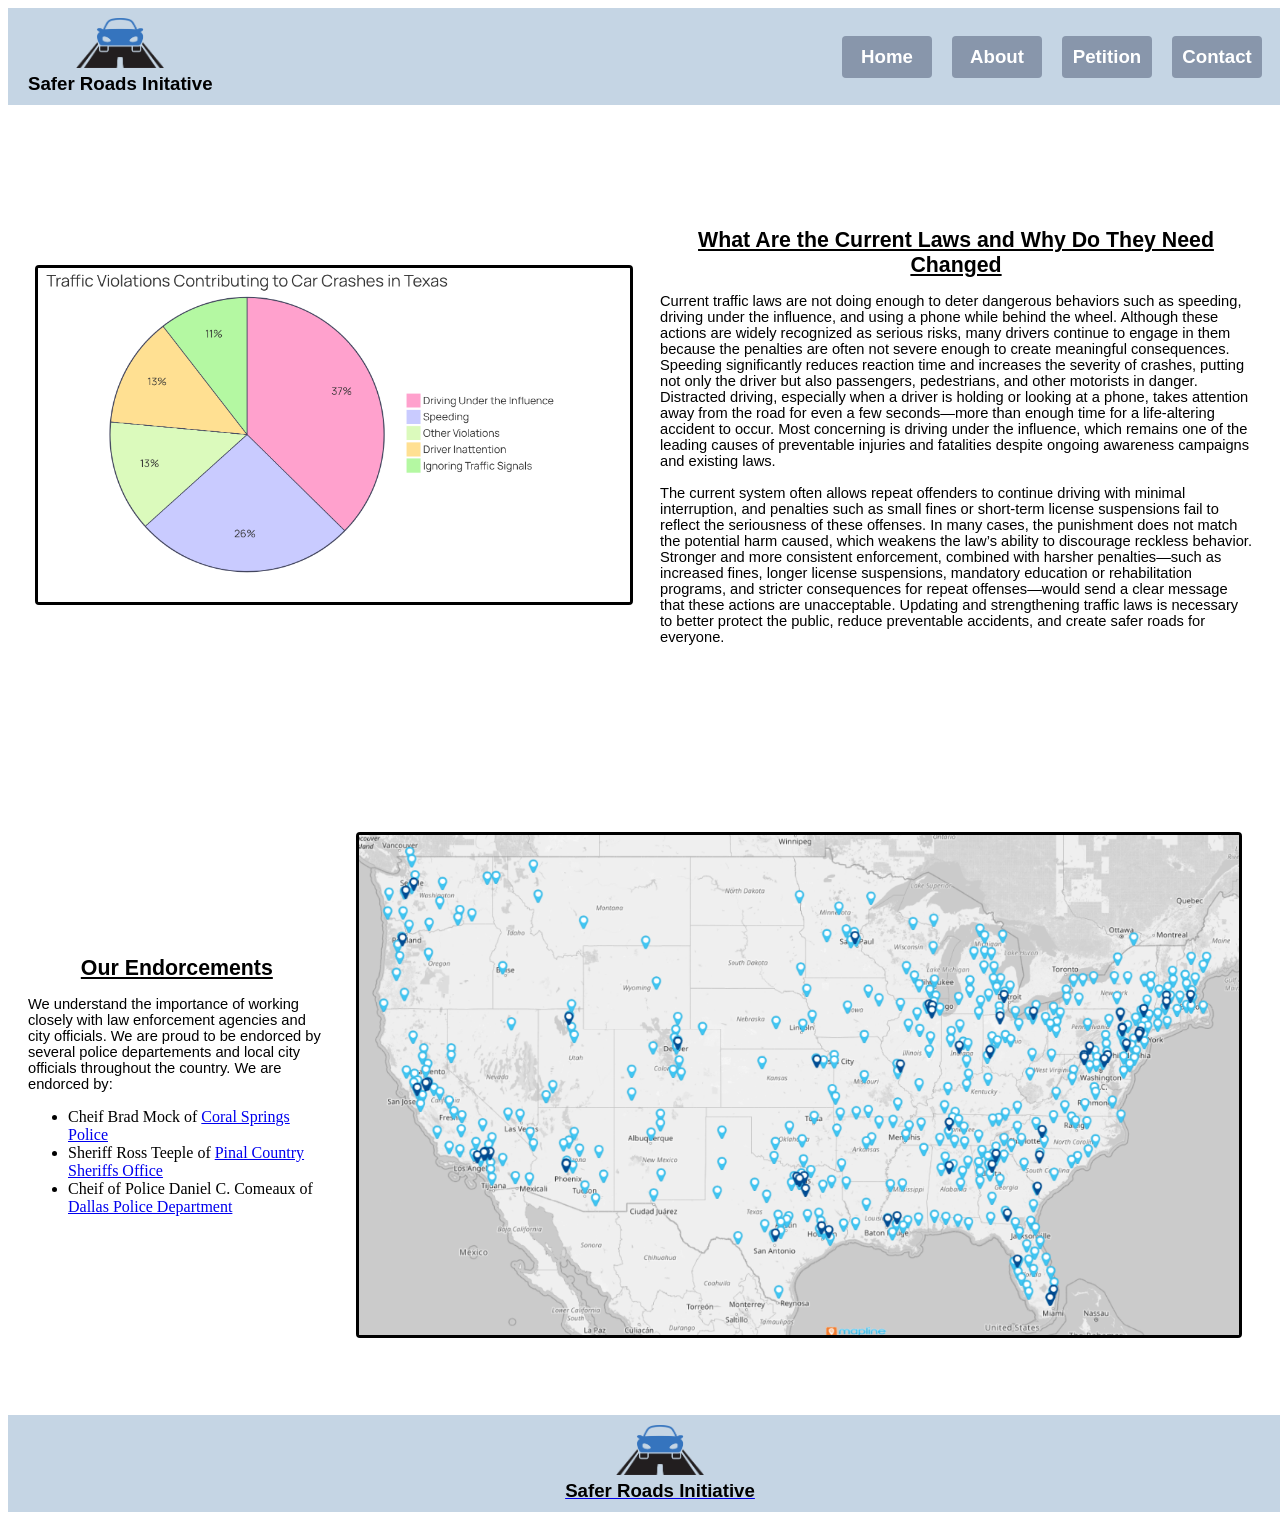
==== about.html @ 8eb15d78 "Update about.html" ====
<html>
  <head>
    <link rel="stylesheet" href="style.css">
    <title>About Us</title>
    <link rel="icon" href="favicon.png" type="image/png">
    <meta name="viewport" content="width=device-width, initial-scale=1.0">
  </head>
  <div id="header-placeholder"></div>




  <body>
  <section class="white-content-block">
    <div class="image-wrapper">
      <img src="Texas-Stats.webp" alt="Pie chart showing what traffic violations led to a crash. DUI's and speeding make up the majority." class="section-image">
    </div>
    <div class="text-content">
      <h1 class="main-page-h1">
        What Are the Current Laws and Why Do They Need Changed
      </h1>

      <p class="main-page-p">
Current traffic laws are not doing enough to deter dangerous behaviors such as speeding, driving under the influence, and using a phone while behind the wheel.
        Although these actions are widely recognized as serious risks, many drivers continue to engage in them because the penalties are often not severe enough to create meaningful consequences.
        Speeding significantly reduces reaction time and increases the severity of crashes, putting not only the driver but also passengers, pedestrians, and other motorists in danger.
        Distracted driving, especially when a driver is holding or looking at a phone, takes attention away from the road for even a few seconds—more than enough time for a life-altering
        accident to occur. Most concerning is driving under the influence, which remains one of the leading causes of preventable injuries and fatalities despite ongoing awareness campaigns
        and existing laws.
        <br>
        <br>
The current system often allows repeat offenders to continue driving with minimal interruption, and penalties such as small fines or short-term license suspensions fail to
        reflect the seriousness of these offenses. In many cases, the punishment does not match the potential harm caused, which weakens the law’s ability to discourage
        reckless behavior. Stronger and more consistent enforcement, combined with harsher penalties—such as increased fines, longer license suspensions, mandatory
        education or rehabilitation programs, and stricter consequences for repeat offenses—would send a clear message that these actions are unacceptable.
        Updating and strengthening traffic laws is necessary to better protect the public, reduce preventable accidents, and create safer roads for everyone.
      </p>
    </div>
  </section>


  <section class="white-content-block">

    <div class="text-content">
      <h1 class="main-page-h1">
        Our Endorcements
      </h1>

      <p class="main-page-p">
        We understand the importance of working closely with law enforcement agencies and city officials.
        We are proud to be endorced by several police departements and local city officials throughout the country.
        We are endorced by:
      </p>
      <ul class="endorcements-list">
        <li>
          Cheif Brad Mock of <a href="https://www.coralsprings.gov/Government/Departments/Police">Coral Springs Police</a>
        </li>
        <li>
          Sheriff Ross Teeple of <a href="https://www.pinal.gov/772/Sheriff">Pinal Country Sheriffs Office</a>
        </li>
        <li>
          Cheif of Police Daniel C. Comeaux of <a href="https://www.dallaspolice.net/">Dallas Police Department
        </li>
      </ul>
    </div>

    <div class="image-wrapper">
      <img src="Map.png" alt="Map of locations where local agencies or officals have endorced our petition" class="section-image-2">
    </div>
  </section>
    <div id="footer-placeholder"></div>
  </body>



  <script>
  fetch('header.html')
    .then(response => response.text())
    .then(data => {
      document.getElementById('header-placeholder').innerHTML = data;
    })
    .catch(error => console.error('Error loading header:', error));
    fetch('footer.html')
    .then(response => response.text())
    .then(data => {
      document.getElementById('footer-placeholder').innerHTML = data;
    })
    .catch(error => console.error('Error loading footer:', error));
  </script>
</html>
---- style.css ----
.header-bar {
  background-color: #C5D5E4;
  padding: 10px 20px;
  display: flex;
  align-items: center;
  top: 0;
  left: 0;
  width: 100%;
  justify-content: space-between;
}
.footer-bar {
  background-color: #C5D5E4;
  padding: 10px 20px;
  display: flex;
  align-items: center;
  bottom: 0;
  left: 0;
  width: 100%;
  justify-content: center;
}

.nav-button {
  background-color: #8896AB;
  color: rgb(255, 255, 255);
  font-family: Arial;
  padding: 10px 20px;
  border-radius: 4px;
  text-align: center;
  font-size: 14pt;
  cursor: pointer;
  margin: 0 10px;
  text-decoration: none;
  width: 50px;
  display: inline-block;
  font-weight: bold;
  display: flex;
  justify-content: center;
  align-items: center;
  transition-duration: 0.4s;
}
.nav-button:hover {
  background-color: #667790;
  box-shadow: 0 2px 4px 0 rgba(0,0,0,0.25);
}

.header-right {
  float: right;
  display: flex;
  align-items: center;
  margin-right: 20px
}
.header-logo {
  height: 50px;
  width: auto;
}
.logo-text-group {
  display: flex;
  flex-direction: column;
  align-items: center;
  justify-content: center;
}
.logo-text{
  color: black;
  font-family: Arial;
  font-size: 14pt;
  margin-top: 5px;
  font-weight: bold;
}



.bottom-left{
  position: absolute;
  bottom: 5px;
  left: 20px;
  color: white;
  font-family: Arial;
  font-size: 11pt;
}
.bio{
  position: absolute;
  top: 5px;
  left: 20px;
  color: white;
  font-family: Arial;
  font-size:11pt;
  max-width: 500px;
}
.green-content-block {
  position: relative;               
  width: 100%;                       
  height: 400px;                   
  background-color: #466362;        
  display: flex;
  justify-content: center;           
  align-items: center;               
  overflow: hidden;                  
  border-radius: 8px;
  margin: 10px 0;                    
}
.white-content-block {
  display: flex;
  align-items: center;
  gap: 20px;
  padding: 20px;
  height: 600px;
  background: white;
  border-radius: 8px;
  margin: 10px 0;
  overflow: hidden;
}
.petition-page-block {
  display: flex;
  flex-direction: column;
  gap: 20px;
  padding: 20px;
  height: auto;
  background: white;
  border-radius: 8px;
  margin: 10px 0;
  overflow: hidden;
}
.petition-form-block {
  background-color: white;
  display: flex;
  flex-direction: column;
  gap: 20px;
  padding: 20px;
  height: auto;
  border-radius: 8px;
  margin: 10px 0;
  overflow: hidden;
  justify-content: center;
}
.petition-form-block form > div {
  display: flex;
  gap: 10px;
  flex: 1;
}
.petition-form-block input {
  width: 100%;
  margin-top: 5px;
  background-color: #8896AB;
  color: #FFFFFF;
  font-size: 14pt;
  border: 1px solid black;
  
}
.petition-form-block form {
  width: 100%;
  max-width: 500px;
  margin: 0 auto;   
}
.fill-petition {
  color: #FFFFFF;
  font-size: 14pt;
  font-weight: bold;
  justify-content: center;
  text-align: center;
}
.petition-form-block form > div input {
  width: 50%;
}
.contact-photo{
  position: absolute;
  right: 10px;
  height: 90%;
  width: auto;
  top: 50%;
  transform: translateY(-50%);
  border-radius: 4px;
}
.section-image,
.section-image-2 {
  width: 100%;
  height: auto;
  max-height: 500px;
  object-fit: contain;
  border-radius: 4px;
  border: 3px solid black;
}
.main-page-h1 {
  font-family: Arial;
  font-size: 16pt;
  font-weight: bold;
  text-decoration: underline;
  margin-bottom: 10px;
}
.text-content h1 {
  text-align: center;
  margin-bottom: 10px;
}
.main-page-p {
  color: black;
  font-family: Arial;
  font-size: 11pt;
}
.text-content {
  flex: 1;
  
}

.image-wrapper {
  flex: 1;
  display: flex;
  justify-content: center;
  align-items: center;
  padding: 10px;
}

.sign-petition-block {
  display: flex;
  align-items: center;
  gap: 20px;
  padding: 20px;
  height: 100px;
  background: #466362;
  border-radius: 8px;
  margin: 10px 0;
  overflow: hidden;
  justify-content: space-evenly;
}
.sign-petition-block-text {
  color: white;
  font-family: Arial;
  font-size: 20pt;
}
.sign-petition-button {
  background-color: #938581;
  color: rgb(255, 255, 255);
  font-family: Arial;
  padding: 12px 24px;
  display: inline-flex;
  justify-content: center;
  text-align: center;
  align-items: center;
  text-decoration: none;
  font-size: 20pt;
}
.green-banner{
  display: flex;
  align-items: center;
  gap: 20px;
  padding: 20px;
  height: 50px;
  background: #466362;
  border-radius: 8px;
  margin: 10px 0;
  overflow: hidden;
  justify-content: center;
}
.green-banner-text{
  color: white;
  font-family: Arial;
  font-size: 25pt;
  text-align: center;
  
}

/* Mobile CSS */

@media (max-width: 768px) {
  
  /* Stack sections vertically */
  .white-content-block {
    flex-direction: column;
    height: auto;
  }

  /* Stack sign section */
  .sign-petition-block {
    flex-direction: column;
    height: auto;
    text-align: center;
  }

  /* Images take full width */
  .section-image,
  .section-image-2 {
    width: 100%;
    max-height: 300px;
  }

  /* Text takes full width */
  .text-content {
    width: 100%;
  }

  /* Header layout stacks */
  .header-bar {
    flex-direction: column;
    gap: 10px;
  }

  /* Nav buttons wrap nicely */
  .header-right {
    flex-wrap: wrap;
    justify-content: center;
    margin-right: 0;
  }

  /* Make buttons easier to tap */
  .nav-button {
    width: auto;
    padding: 10px 15px;
    font-size: 11pt;
  }
  .petition-form-block form > div {
    flex-direction: column;
  }
}

}
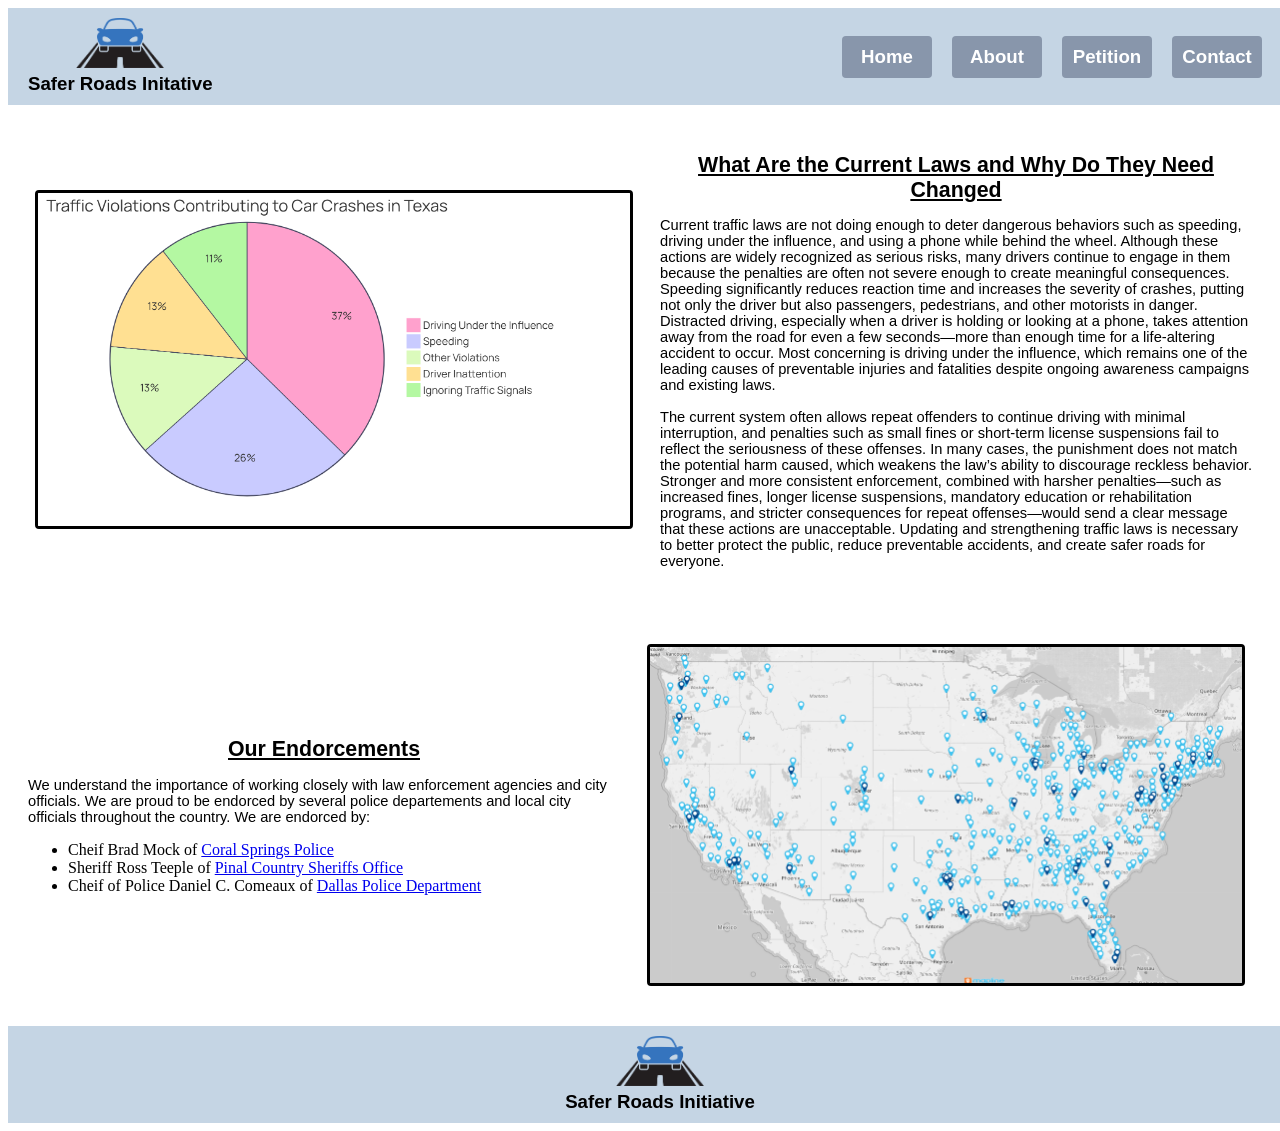
==== commit 4251fb3e: "Update about.html" ====
--- a/about.html
+++ b/about.html
@@ -59,7 +59,7 @@
           Sheriff Ross Teeple of <a href="https://www.pinal.gov/772/Sheriff">Pinal Country Sheriffs Office</a>
         </li>
         <li>
-          Cheif of Police Daniel C. Comeaux of <a href="https://www.dallaspolice.net/">Dallas Police Department
+          Cheif of Police Daniel C. Comeaux of <a href="https://www.dallaspolice.net/">Dallas Police Department</a>
         </li>
       </ul>
     </div>
--- a/style.css
+++ b/style.css
@@ -103,23 +103,23 @@
   align-items: center;
   gap: 20px;
   padding: 20px;
-  height: 600px;
-  background: white;
-  border-radius: 8px;
-  margin: 10px 0;
-  overflow: hidden;
-}
-.petition-page-block {
-  display: flex;
-  flex-direction: column;
-  gap: 20px;
-  padding: 20px;
   height: auto;
   background: white;
   border-radius: 8px;
   margin: 10px 0;
   overflow: hidden;
 }
+.petition-page-block {
+  display: flex;
+  flex-direction: column;
+  gap: 20px;
+  padding: 20px;
+  height: auto;
+  background: white;
+  border-radius: 8px;
+  margin: 10px 0;
+  overflow: hidden;
+}
 .petition-form-block {
   background-color: white;
   display: flex;
@@ -140,8 +140,8 @@
 .petition-form-block input {
   width: 100%;
   margin-top: 5px;
-  background-color: #8896AB;
-  color: #FFFFFF;
+  background-color: #D3D3D3;
+  color: black;
   font-size: 14pt;
   border: 1px solid black;
   
@@ -152,7 +152,7 @@
   margin: 0 auto;   
 }
 .fill-petition {
-  color: #FFFFFF;
+  color: black;
   font-size: 14pt;
   font-weight: bold;
   justify-content: center;
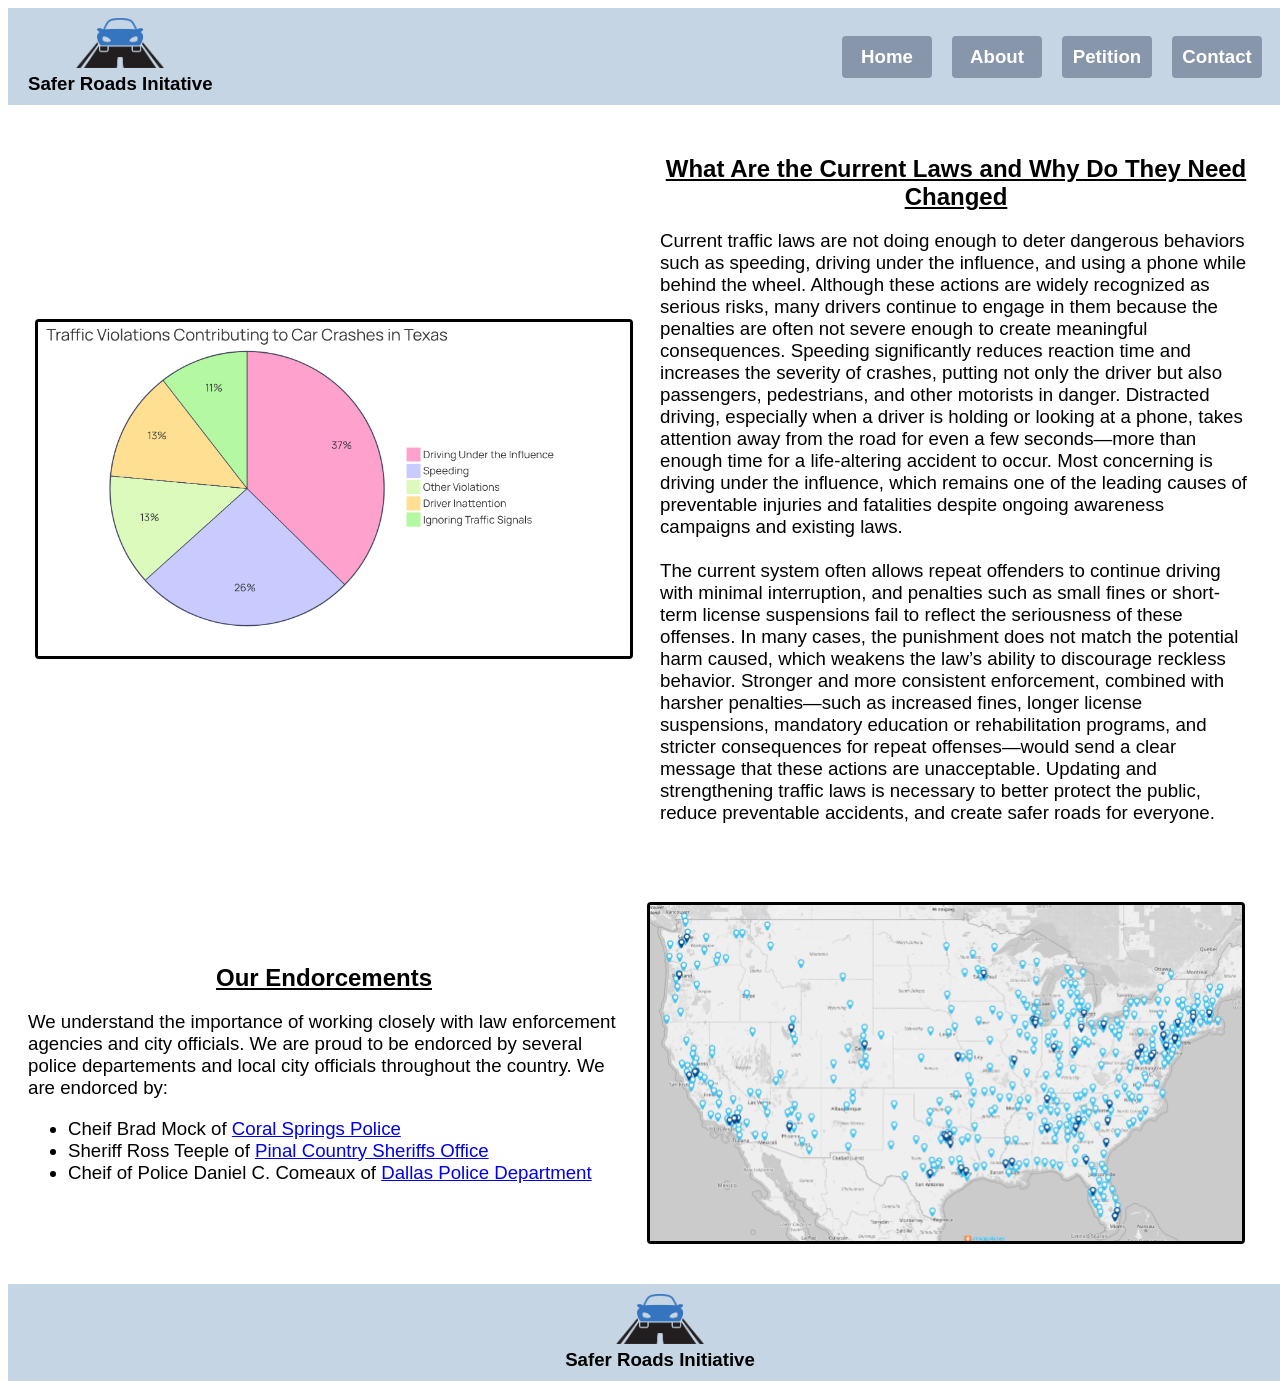
==== commit 1f304be0: "Update about.html" ====
--- a/about.html
+++ b/about.html
@@ -2,7 +2,7 @@
   <head>
     <link rel="stylesheet" href="style.css">
     <title>About Us</title>
-    <link rel="icon" href="favicon.png" type="image/png">
+    <link rel="icon" href="photos/favicon.png" type="image/png">
     <meta name="viewport" content="width=device-width, initial-scale=1.0">
   </head>
   <div id="header-placeholder"></div>
@@ -13,7 +13,7 @@
   <body>
   <section class="white-content-block">
     <div class="image-wrapper">
-      <img src="Texas-Stats.webp" alt="Pie chart showing what traffic violations led to a crash. DUI's and speeding make up the majority." class="section-image">
+      <img src="photos/Texas-Stats.webp" alt="Pie chart showing what traffic violations led to a crash. DUIs and speeding make up the majority." class="section-image">
     </div>
     <div class="text-content">
       <h1 class="main-page-h1">
@@ -65,7 +65,7 @@
     </div>
 
     <div class="image-wrapper">
-      <img src="Map.png" alt="Map of locations where local agencies or officals have endorced our petition" class="section-image-2">
+      <img src="photos/Map.png" alt="Map of locations where local agencies or officals have endorced our petition" class="section-image-2">
     </div>
   </section>
     <div id="footer-placeholder"></div>
--- a/style.css
+++ b/style.css
@@ -42,7 +42,11 @@
   background-color: #667790;
   box-shadow: 0 2px 4px 0 rgba(0,0,0,0.25);
 }
-
+.logo-link {
+  text-decoration: none;
+  color: inherit;
+  display: inline-block;
+}
 .header-right {
   float: right;
   display: flex;
@@ -75,7 +79,7 @@
   left: 20px;
   color: white;
   font-family: Arial;
-  font-size: 11pt;
+  font-size: 14pt;
 }
 .bio{
   position: absolute;
@@ -83,7 +87,7 @@
   left: 20px;
   color: white;
   font-family: Arial;
-  font-size:11pt;
+  font-size:14pt;
   max-width: 500px;
 }
 .green-content-block {
@@ -137,10 +141,10 @@
   gap: 10px;
   flex: 1;
 }
-.petition-form-block input {
+.petition-form-block input:not([type="submit"]) {
   width: 100%;
   margin-top: 5px;
-  background-color: #D3D3D3;
+  background-color: #f9f9f9;
   color: black;
   font-size: 14pt;
   border: 1px solid black;
@@ -181,7 +185,7 @@
 }
 .main-page-h1 {
   font-family: Arial;
-  font-size: 16pt;
+  font-size: 18pt;
   font-weight: bold;
   text-decoration: underline;
   margin-bottom: 10px;
@@ -193,7 +197,12 @@
 .main-page-p {
   color: black;
   font-family: Arial;
-  font-size: 11pt;
+  font-size: 14pt;
+}
+ul,li {
+  color: black;
+  font-family: Arial;
+  font-size: 14pt;
 }
 .text-content {
   flex: 1;
@@ -255,6 +264,23 @@
   font-size: 25pt;
   text-align: center;
   
+}
+
+.submit-button{
+  width: 100%;
+  margin-top: 20px;
+  background-color: #D3D3D3;
+  color: black;
+  font-size: 14pt;
+  border: 1px solid black;
+  cursor: pointer;
+  transition-duration: 0.4s;
+}
+.submit-button:hover{
+  background-color: #C0C0C0
+}
+input::placeholder {
+  color: gray;
 }
 
 /* Mobile CSS */
@@ -307,7 +333,36 @@
   }
   .petition-form-block form > div {
     flex-direction: column;
-  }
-}
-
-}
+    gap: 0px;
+  }
+  .green-content-block {
+    flex-direction: column;
+    height: auto;
+    padding: 20px;
+    align-items: flex-start;
+  }
+
+  .bio,
+  .bottom-left {
+    width: 100%;
+  }
+
+  .contact-photo {
+    position: relative;   /* key fix */
+    top: auto;
+    right: auto;
+    transform: none;
+
+    width: 100%;          /* makes it fit screen */
+    height: auto;         /* prevents huge scaling */
+    max-width: 300px;     /* optional limit so it’s not giant */
+
+    margin-top: 20px;
+    display: block;
+  }
+
+  .bottom-left {
+    margin-top: 20px;
+  }
+
+}
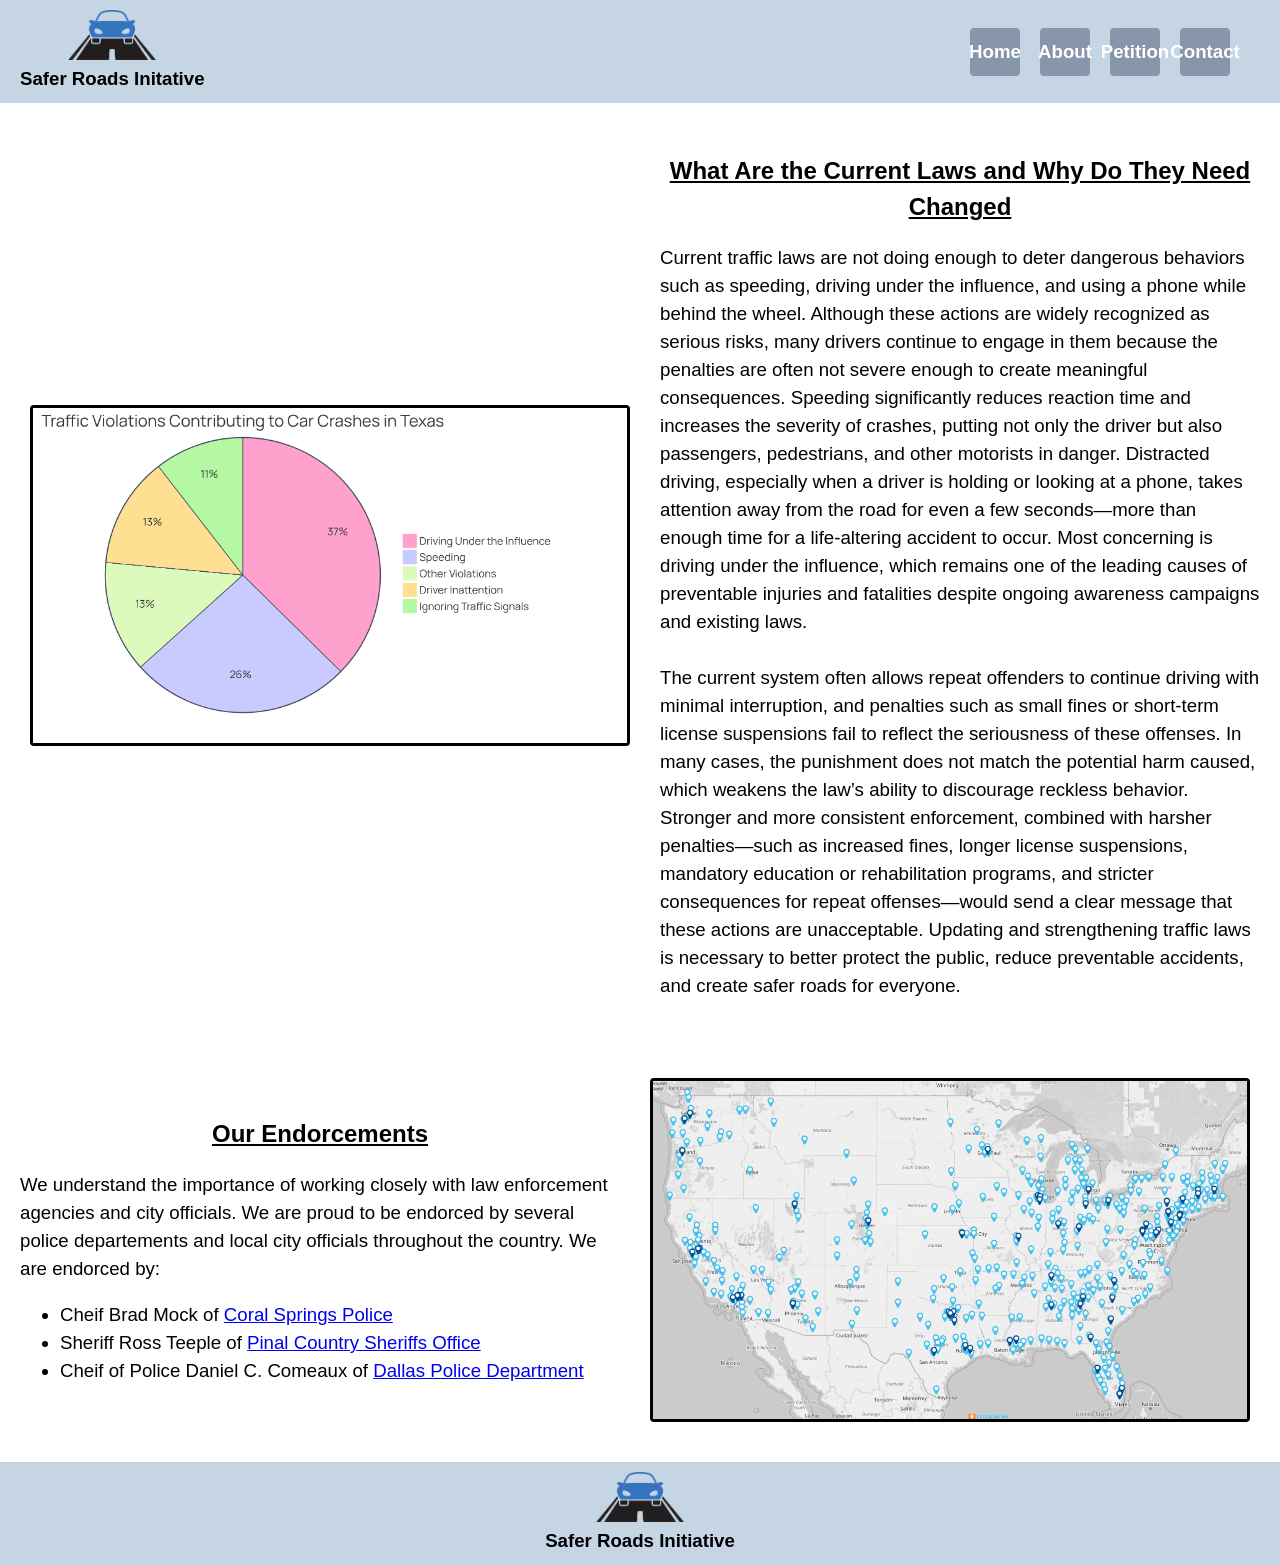
==== commit 0b548515: "Update about.html" ====
--- a/about.html
+++ b/about.html
@@ -1,16 +1,18 @@
 <html>
   <head>
     <link rel="stylesheet" href="style.css">
+    <script src="script.js" defer></script>
     <title>About Us</title>
     <link rel="icon" href="photos/favicon.png" type="image/png">
     <meta name="viewport" content="width=device-width, initial-scale=1.0">
   </head>
-  <div id="header-placeholder"></div>
+  
 
 
 
 
   <body>
+    <div id="header-placeholder"></div>
   <section class="white-content-block">
     <div class="image-wrapper">
       <img src="photos/Texas-Stats.webp" alt="Pie chart showing what traffic violations led to a crash. DUIs and speeding make up the majority." class="section-image">
--- a/style.css
+++ b/style.css
@@ -1,3 +1,12 @@
+* {
+  box-sizing: border-box;
+}
+
+html, body {
+  margin: 0;
+  padding: 0;
+  overflow-x: hidden;
+}
 .header-bar {
   background-color: #C5D5E4;
   padding: 10px 20px;
@@ -7,6 +16,7 @@
   left: 0;
   width: 100%;
   justify-content: space-between;
+  box-sizing: border-box;
 }
 .footer-bar {
   background-color: #C5D5E4;
@@ -53,6 +63,14 @@
   align-items: center;
   margin-right: 20px
 }
+.menu-toggle {
+  display: none;
+  font-size: 28px;
+  background: none;
+  border: none;
+  cursor: pointer;
+}
+
 .header-logo {
   height: 50px;
   width: auto;
@@ -112,6 +130,7 @@
   border-radius: 8px;
   margin: 10px 0;
   overflow: hidden;
+  
 }
 .petition-page-block {
   display: flex;
@@ -269,7 +288,7 @@
 .submit-button{
   width: 100%;
   margin-top: 20px;
-  background-color: #D3D3D3;
+  background-color: #F9F9F9;
   color: black;
   font-size: 14pt;
   border: 1px solid black;
@@ -277,10 +296,13 @@
   transition-duration: 0.4s;
 }
 .submit-button:hover{
-  background-color: #C0C0C0
+  background-color: #D3D3D3
 }
 input::placeholder {
   color: gray;
+}
+body{
+  line-height: 1.5;
 }
 
 /* Mobile CSS */
@@ -317,20 +339,53 @@
     flex-direction: column;
     gap: 10px;
   }
-
-  /* Nav buttons wrap nicely */
+/*
+  /* Nav buttons wrap nicely *
   .header-right {
     flex-wrap: wrap;
     justify-content: center;
     margin-right: 0;
   }
 
-  /* Make buttons easier to tap */
+  /* Make buttons easier to tap *
   .nav-button {
     width: auto;
     padding: 10px 15px;
     font-size: 11pt;
   }
+*/
+
+  .header-right {
+    display: flex;
+    flex-direction: column;
+    width: 100%;
+
+    max-height: 0;
+    overflow: hidden;
+    opacity: 0;
+
+    transition: max-height 0.3s ease, opacity 0.3s ease;
+  }
+
+  .header-right.active {
+    max-height: 300px; /* adjust if you add more links */
+    opacity: 1;
+  }
+
+  .menu-toggle {
+    display: block;
+    font-size: 28px;
+    background: none;
+    border: none;
+    cursor: pointer;
+  }
+
+  .nav-button {
+    width: 100%;
+    text-align: center;
+    margin: 5px 0;
+  }
+
   .petition-form-block form > div {
     flex-direction: column;
     gap: 0px;
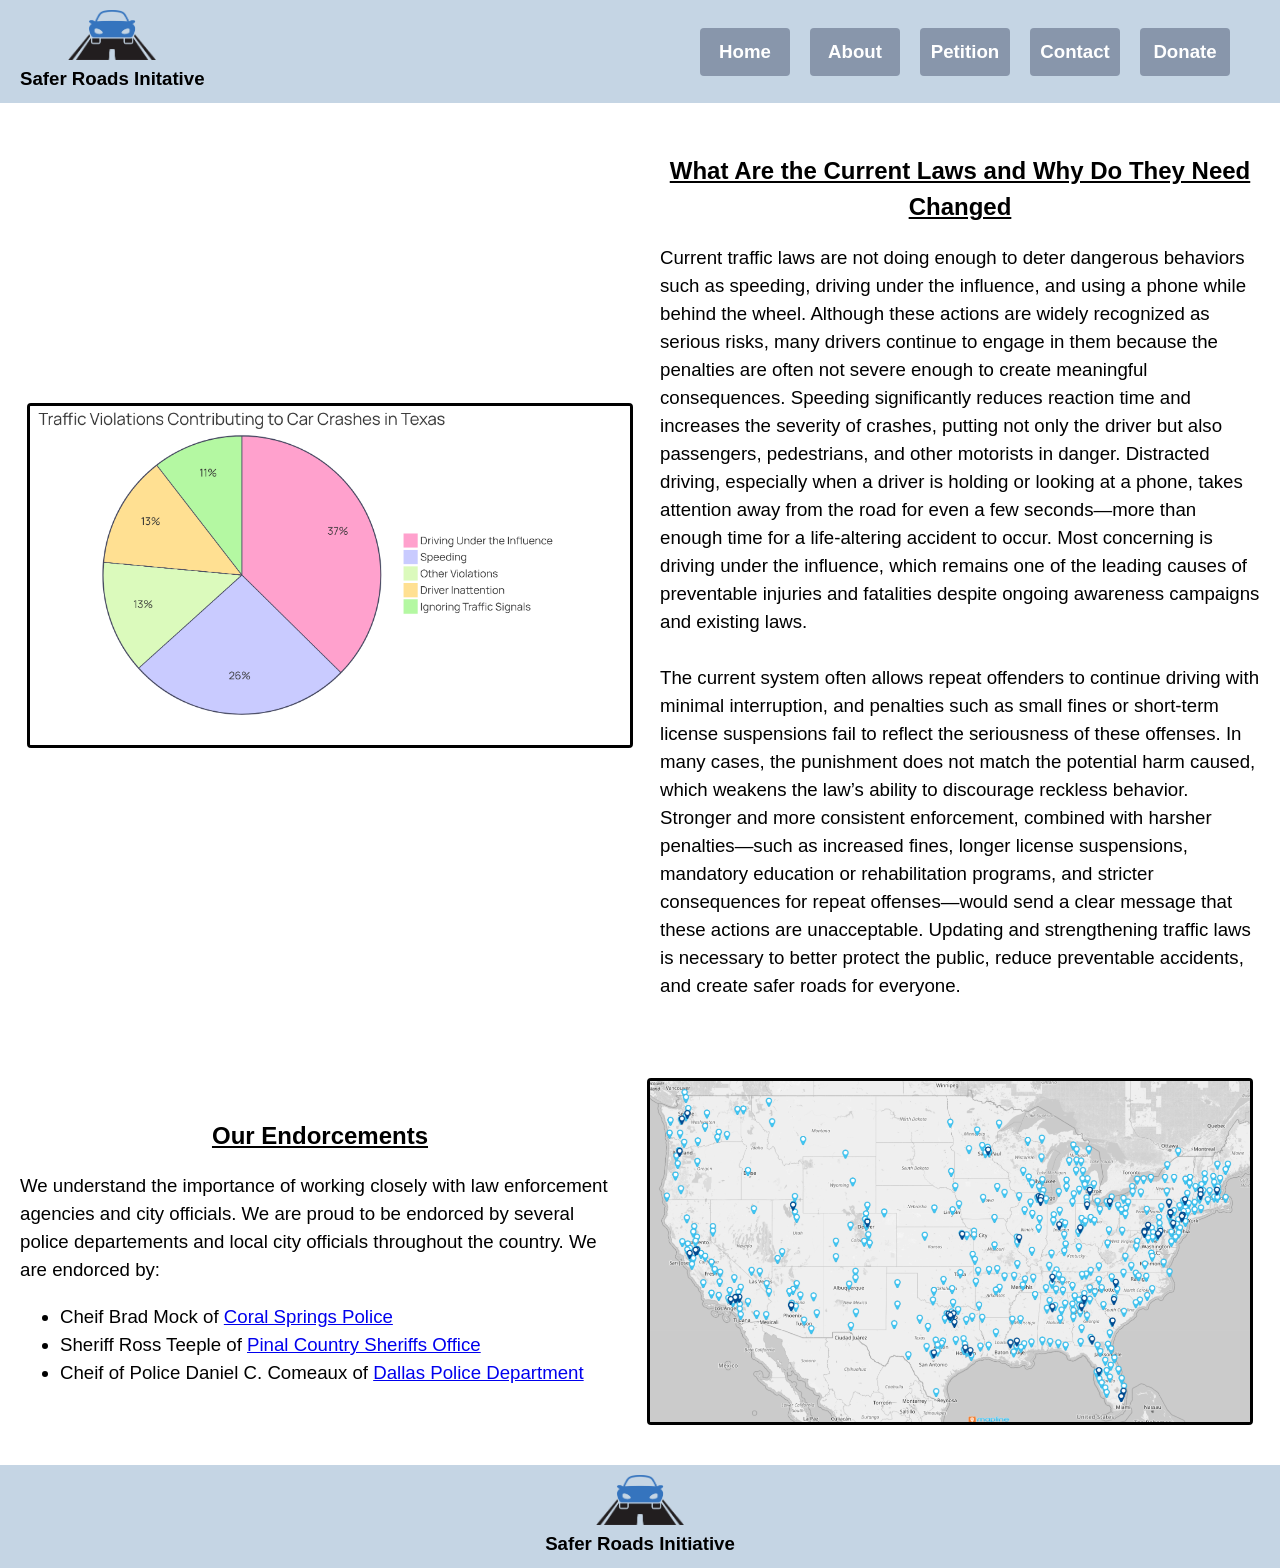
==== commit 9866960b: "Update about.html" ====
--- a/about.html
+++ b/about.html
@@ -5,6 +5,7 @@
     <title>About Us</title>
     <link rel="icon" href="photos/favicon.png" type="image/png">
     <meta name="viewport" content="width=device-width, initial-scale=1.0">
+    <meta name="description" content="Learn about the Safer Roads Initiative, our mission, and how we work to promote safer driving, stronger policies, and community awareness.">
   </head>
   
 
--- a/style.css
+++ b/style.css
@@ -1,6 +1,7 @@
-* {
+*/* {
   box-sizing: border-box;
 }
+*/
 
 html, body {
   margin: 0;
@@ -27,6 +28,7 @@
   left: 0;
   width: 100%;
   justify-content: center;
+  box-sizing: border-box;
 }
 
 .nav-button {
@@ -47,6 +49,7 @@
   justify-content: center;
   align-items: center;
   transition-duration: 0.4s;
+  /* white-space: nowrap; */
 }
 .nav-button:hover {
   background-color: #667790;
@@ -108,17 +111,27 @@
   font-size:14pt;
   max-width: 500px;
 }
-.green-content-block {
+.green-content-block {/*
   position: relative;               
   width: 100%;                       
-  height: 400px;                   
+  height: 500px;                   
   background-color: #466362;        
   display: flex;
   justify-content: center;           
   align-items: center;               
   overflow: hidden;                  
   border-radius: 8px;
-  margin: 10px 0;                    
+  margin: 10px 0; */      
+  display: flex;
+  justify-content: space-between;
+  align-items: center;
+  gap: 20px;
+  padding: 20px;
+  height: auto;
+  background: #466362;
+  border-radius: 8px;
+  margin: 10px 0;
+  overflow: hidden;
 }
 .white-content-block {
   display: flex;
@@ -202,6 +215,12 @@
   border-radius: 4px;
   border: 3px solid black;
 }
+.contact-image {
+  width: 100%;
+  height: auto;
+  max-height: 500px;
+  object-fit: contain;
+}
 .main-page-h1 {
   font-family: Arial;
   font-size: 18pt;
@@ -303,6 +322,33 @@
 }
 body{
   line-height: 1.5;
+}
+
+.table-column-large {
+  width: 85%;
+}
+table {
+  width: 50%;
+}
+tr {
+  border-bottom: 1px solid #ddd;
+}
+.dollar-td {
+  text-align: center;
+}
+th, td {
+  font-family: Arial;
+  font-size:14pt;
+}
+table, th, td {
+  border: 1px solid black;
+  border-collapse: collapse;
+}
+
+.contact-p {
+  color: White;
+  font-family: Arial;
+  font-size: 14pt;
 }
 
 /* Mobile CSS */
@@ -397,27 +443,15 @@
     align-items: flex-start;
   }
 
-  .bio,
-  .bottom-left {
-    width: 100%;
-  }
-
-  .contact-photo {
-    position: relative;   /* key fix */
-    top: auto;
-    right: auto;
-    transform: none;
-
-    width: 100%;          /* makes it fit screen */
-    height: auto;         /* prevents huge scaling */
-    max-width: 300px;     /* optional limit so it’s not giant */
-
-    margin-top: 20px;
-    display: block;
-  }
+
+
+  
 
   .bottom-left {
     margin-top: 20px;
   }
-
-}
+  table {
+  width: 95%;
+}
+
+}
